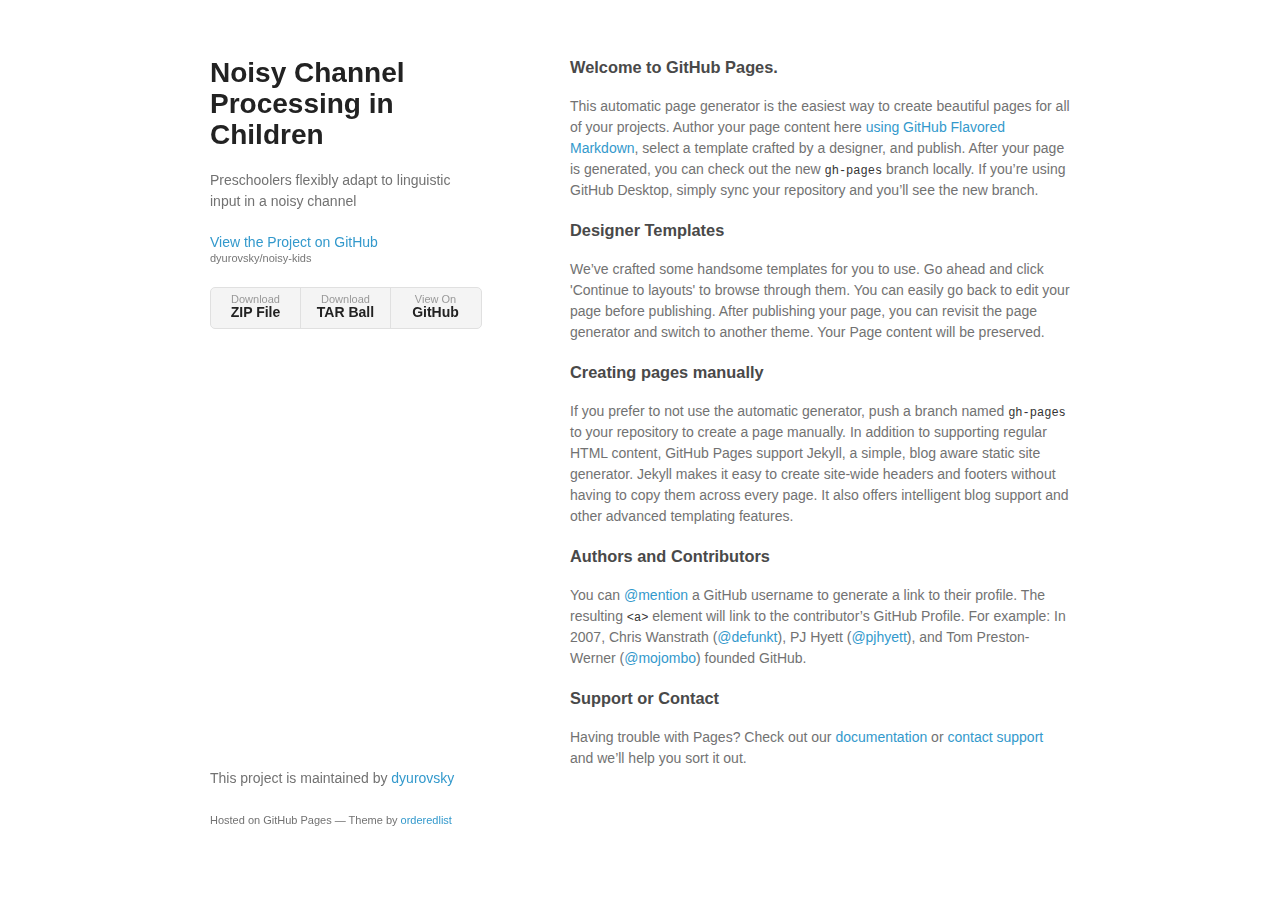
==== index.html @ 24876251 "Create gh-pages branch via GitHub" ====
<!doctype html>
<html>
  <head>
    <meta charset="utf-8">
    <meta http-equiv="X-UA-Compatible" content="chrome=1">
    <title>Noisy Channel Processing in Children by dyurovsky</title>

    <link rel="stylesheet" href="stylesheets/styles.css">
    <link rel="stylesheet" href="stylesheets/github-light.css">
    <meta name="viewport" content="width=device-width">
    <!--[if lt IE 9]>
    <script src="//html5shiv.googlecode.com/svn/trunk/html5.js"></script>
    <![endif]-->
  </head>
  <body>
    <div class="wrapper">
      <header>
        <h1>Noisy Channel Processing in Children</h1>
        <p>Preschoolers flexibly adapt to linguistic input in a noisy channel</p>

        <p class="view"><a href="https://github.com/dyurovsky/noisy-kids">View the Project on GitHub <small>dyurovsky/noisy-kids</small></a></p>


        <ul>
          <li><a href="https://github.com/dyurovsky/noisy-kids/zipball/master">Download <strong>ZIP File</strong></a></li>
          <li><a href="https://github.com/dyurovsky/noisy-kids/tarball/master">Download <strong>TAR Ball</strong></a></li>
          <li><a href="https://github.com/dyurovsky/noisy-kids">View On <strong>GitHub</strong></a></li>
        </ul>
      </header>
      <section>
        <h3>
<a id="welcome-to-github-pages" class="anchor" href="#welcome-to-github-pages" aria-hidden="true"><span aria-hidden="true" class="octicon octicon-link"></span></a>Welcome to GitHub Pages.</h3>

<p>This automatic page generator is the easiest way to create beautiful pages for all of your projects. Author your page content here <a href="https://guides.github.com/features/mastering-markdown/">using GitHub Flavored Markdown</a>, select a template crafted by a designer, and publish. After your page is generated, you can check out the new <code>gh-pages</code> branch locally. If you’re using GitHub Desktop, simply sync your repository and you’ll see the new branch.</p>

<h3>
<a id="designer-templates" class="anchor" href="#designer-templates" aria-hidden="true"><span aria-hidden="true" class="octicon octicon-link"></span></a>Designer Templates</h3>

<p>We’ve crafted some handsome templates for you to use. Go ahead and click 'Continue to layouts' to browse through them. You can easily go back to edit your page before publishing. After publishing your page, you can revisit the page generator and switch to another theme. Your Page content will be preserved.</p>

<h3>
<a id="creating-pages-manually" class="anchor" href="#creating-pages-manually" aria-hidden="true"><span aria-hidden="true" class="octicon octicon-link"></span></a>Creating pages manually</h3>

<p>If you prefer to not use the automatic generator, push a branch named <code>gh-pages</code> to your repository to create a page manually. In addition to supporting regular HTML content, GitHub Pages support Jekyll, a simple, blog aware static site generator. Jekyll makes it easy to create site-wide headers and footers without having to copy them across every page. It also offers intelligent blog support and other advanced templating features.</p>

<h3>
<a id="authors-and-contributors" class="anchor" href="#authors-and-contributors" aria-hidden="true"><span aria-hidden="true" class="octicon octicon-link"></span></a>Authors and Contributors</h3>

<p>You can <a href="https://help.github.com/articles/basic-writing-and-formatting-syntax/#mentioning-users-and-teams" class="user-mention">@mention</a> a GitHub username to generate a link to their profile. The resulting <code>&lt;a&gt;</code> element will link to the contributor’s GitHub Profile. For example: In 2007, Chris Wanstrath (<a href="https://github.com/defunkt" class="user-mention">@defunkt</a>), PJ Hyett (<a href="https://github.com/pjhyett" class="user-mention">@pjhyett</a>), and Tom Preston-Werner (<a href="https://github.com/mojombo" class="user-mention">@mojombo</a>) founded GitHub.</p>

<h3>
<a id="support-or-contact" class="anchor" href="#support-or-contact" aria-hidden="true"><span aria-hidden="true" class="octicon octicon-link"></span></a>Support or Contact</h3>

<p>Having trouble with Pages? Check out our <a href="https://help.github.com/pages">documentation</a> or <a href="https://github.com/contact">contact support</a> and we’ll help you sort it out.</p>
      </section>
      <footer>
        <p>This project is maintained by <a href="https://github.com/dyurovsky">dyurovsky</a></p>
        <p><small>Hosted on GitHub Pages &mdash; Theme by <a href="https://github.com/orderedlist">orderedlist</a></small></p>
      </footer>
    </div>
    <script src="javascripts/scale.fix.js"></script>
    
  </body>
</html>
---- stylesheets/styles.css ----
@font-face {
  font-family: 'Noto Sans';
  font-weight: 400;
  font-style: normal;
  src: url('../fonts/Noto-Sans-regular/Noto-Sans-regular.eot');
  src: url('../fonts/Noto-Sans-regular/Noto-Sans-regular.eot?#iefix') format('embedded-opentype'),
       local('Noto Sans'),
       local('Noto-Sans-regular'),
       url('../fonts/Noto-Sans-regular/Noto-Sans-regular.woff2') format('woff2'),
       url('../fonts/Noto-Sans-regular/Noto-Sans-regular.woff') format('woff'),
       url('../fonts/Noto-Sans-regular/Noto-Sans-regular.ttf') format('truetype'),
       url('../fonts/Noto-Sans-regular/Noto-Sans-regular.svg#NotoSans') format('svg');
}

@font-face {
  font-family: 'Noto Sans';
  font-weight: 700;
  font-style: normal;
  src: url('../fonts/Noto-Sans-700/Noto-Sans-700.eot');
  src: url('../fonts/Noto-Sans-700/Noto-Sans-700.eot?#iefix') format('embedded-opentype'),
       local('Noto Sans Bold'),
       local('Noto-Sans-700'),
       url('../fonts/Noto-Sans-700/Noto-Sans-700.woff2') format('woff2'),
       url('../fonts/Noto-Sans-700/Noto-Sans-700.woff') format('woff'),
       url('../fonts/Noto-Sans-700/Noto-Sans-700.ttf') format('truetype'),
       url('../fonts/Noto-Sans-700/Noto-Sans-700.svg#NotoSans') format('svg');
}

@font-face {
  font-family: 'Noto Sans';
  font-weight: 400;
  font-style: italic;
  src: url('../fonts/Noto-Sans-italic/Noto-Sans-italic.eot');
  src: url('../fonts/Noto-Sans-italic/Noto-Sans-italic.eot?#iefix') format('embedded-opentype'),
       local('Noto Sans Italic'),
       local('Noto-Sans-italic'),
       url('../fonts/Noto-Sans-italic/Noto-Sans-italic.woff2') format('woff2'),
       url('../fonts/Noto-Sans-italic/Noto-Sans-italic.woff') format('woff'),
       url('../fonts/Noto-Sans-italic/Noto-Sans-italic.ttf') format('truetype'),
       url('../fonts/Noto-Sans-italic/Noto-Sans-italic.svg#NotoSans') format('svg');
}

@font-face {
  font-family: 'Noto Sans';
  font-weight: 700;
  font-style: italic;
  src: url('../fonts/Noto-Sans-700italic/Noto-Sans-700italic.eot');
  src: url('../fonts/Noto-Sans-700italic/Noto-Sans-700italic.eot?#iefix') format('embedded-opentype'),
       local('Noto Sans Bold Italic'),
       local('Noto-Sans-700italic'),
       url('../fonts/Noto-Sans-700italic/Noto-Sans-700italic.woff2') format('woff2'),
       url('../fonts/Noto-Sans-700italic/Noto-Sans-700italic.woff') format('woff'),
       url('../fonts/Noto-Sans-700italic/Noto-Sans-700italic.ttf') format('truetype'),
       url('../fonts/Noto-Sans-700italic/Noto-Sans-700italic.svg#NotoSans') format('svg');
}

body {
  background-color: #fff;
  padding:50px;
  font: 14px/1.5 "Noto Sans", "Helvetica Neue", Helvetica, Arial, sans-serif;
  color:#727272;
  font-weight:400;
}

h1, h2, h3, h4, h5, h6 {
  color:#222;
  margin:0 0 20px;
}

p, ul, ol, table, pre, dl {
  margin:0 0 20px;
}

h1, h2, h3 {
  line-height:1.1;
}

h1 {
  font-size:28px;
}

h2 {
  color:#393939;
}

h3, h4, h5, h6 {
  color:#494949;
}

a {
  color:#39c;
  text-decoration:none;
}

a:hover {
  color:#069;
}

a small {
  font-size:11px;
  color:#777;
  margin-top:-0.3em;
  display:block;
}

a:hover small {
  color:#777;
}

.wrapper {
  width:860px;
  margin:0 auto;
}

blockquote {
  border-left:1px solid #e5e5e5;
  margin:0;
  padding:0 0 0 20px;
  font-style:italic;
}

code, pre {
  font-family:Monaco, Bitstream Vera Sans Mono, Lucida Console, Terminal, Consolas, Liberation Mono, DejaVu Sans Mono, Courier New, monospace;
  color:#333;
  font-size:12px;
}

pre {
  padding:8px 15px;
  background: #f8f8f8;
  border-radius:5px;
  border:1px solid #e5e5e5;
  overflow-x: auto;
}

table {
  width:100%;
  border-collapse:collapse;
}

th, td {
  text-align:left;
  padding:5px 10px;
  border-bottom:1px solid #e5e5e5;
}

dt {
  color:#444;
  font-weight:700;
}

th {
  color:#444;
}

img {
  max-width:100%;
}

header {
  width:270px;
  float:left;
  position:fixed;
  -webkit-font-smoothing:subpixel-antialiased;
}

header ul {
  list-style:none;
  height:40px;
  padding:0;
  background: #f4f4f4;
  border-radius:5px;
  border:1px solid #e0e0e0;
  width:270px;
}

header li {
  width:89px;
  float:left;
  border-right:1px solid #e0e0e0;
  height:40px;
}

header li:first-child a {
  border-radius:5px 0 0 5px;
}

header li:last-child a {
  border-radius:0 5px 5px 0;
}

header ul a {
  line-height:1;
  font-size:11px;
  color:#999;
  display:block;
  text-align:center;
  padding-top:6px;
  height:34px;
}

header ul a:hover {
  color:#999;
}

header ul a:active {
  background-color:#f0f0f0;
}

strong {
  color:#222;
  font-weight:700;
}

header ul li + li + li {
  border-right:none;
  width:89px;
}

header ul a strong {
  font-size:14px;
  display:block;
  color:#222;
}

section {
  width:500px;
  float:right;
  padding-bottom:50px;
}

small {
  font-size:11px;
}

hr {
  border:0;
  background:#e5e5e5;
  height:1px;
  margin:0 0 20px;
}

footer {
  width:270px;
  float:left;
  position:fixed;
  bottom:50px;
  -webkit-font-smoothing:subpixel-antialiased;
}

@media print, screen and (max-width: 960px) {

  div.wrapper {
    width:auto;
    margin:0;
  }

  header, section, footer {
    float:none;
    position:static;
    width:auto;
  }

  header {
    padding-right:320px;
  }

  section {
    border:1px solid #e5e5e5;
    border-width:1px 0;
    padding:20px 0;
    margin:0 0 20px;
  }

  header a small {
    display:inline;
  }

  header ul {
    position:absolute;
    right:50px;
    top:52px;
  }
}

@media print, screen and (max-width: 720px) {
  body {
    word-wrap:break-word;
  }

  header {
    padding:0;
  }

  header ul, header p.view {
    position:static;
  }

  pre, code {
    word-wrap:normal;
  }
}

@media print, screen and (max-width: 480px) {
  body {
    padding:15px;
  }

  header ul {
    width:99%;
  }

  header li, header ul li + li + li {
    width:33%;
  }
}

@media print {
  body {
    padding:0.4in;
    font-size:12pt;
    color:#444;
  }
}
---- stylesheets/github-light.css ----
/*
The MIT License (MIT)

Copyright (c) 2016 GitHub, Inc.

Permission is hereby granted, free of charge, to any person obtaining a copy
of this software and associated documentation files (the "Software"), to deal
in the Software without restriction, including without limitation the rights
to use, copy, modify, merge, publish, distribute, sublicense, and/or sell
copies of the Software, and to permit persons to whom the Software is
furnished to do so, subject to the following conditions:

The above copyright notice and this permission notice shall be included in all
copies or substantial portions of the Software.

THE SOFTWARE IS PROVIDED "AS IS", WITHOUT WARRANTY OF ANY KIND, EXPRESS OR
IMPLIED, INCLUDING BUT NOT LIMITED TO THE WARRANTIES OF MERCHANTABILITY,
FITNESS FOR A PARTICULAR PURPOSE AND NONINFRINGEMENT. IN NO EVENT SHALL THE
AUTHORS OR COPYRIGHT HOLDERS BE LIABLE FOR ANY CLAIM, DAMAGES OR OTHER
LIABILITY, WHETHER IN AN ACTION OF CONTRACT, TORT OR OTHERWISE, ARISING FROM,
OUT OF OR IN CONNECTION WITH THE SOFTWARE OR THE USE OR OTHER DEALINGS IN THE
SOFTWARE.

*/

.pl-c /* comment */ {
  color: #969896;
}

.pl-c1 /* constant, variable.other.constant, support, meta.property-name, support.constant, support.variable, meta.module-reference, markup.raw, meta.diff.header */,
.pl-s .pl-v /* string variable */ {
  color: #0086b3;
}

.pl-e /* entity */,
.pl-en /* entity.name */ {
  color: #795da3;
}

.pl-smi /* variable.parameter.function, storage.modifier.package, storage.modifier.import, storage.type.java, variable.other */,
.pl-s .pl-s1 /* string source */ {
  color: #333;
}

.pl-ent /* entity.name.tag */ {
  color: #63a35c;
}

.pl-k /* keyword, storage, storage.type */ {
  color: #a71d5d;
}

.pl-s /* string */,
.pl-pds /* punctuation.definition.string, string.regexp.character-class */,
.pl-s .pl-pse .pl-s1 /* string punctuation.section.embedded source */,
.pl-sr /* string.regexp */,
.pl-sr .pl-cce /* string.regexp constant.character.escape */,
.pl-sr .pl-sre /* string.regexp source.ruby.embedded */,
.pl-sr .pl-sra /* string.regexp string.regexp.arbitrary-repitition */ {
  color: #183691;
}

.pl-v /* variable */ {
  color: #ed6a43;
}

.pl-id /* invalid.deprecated */ {
  color: #b52a1d;
}

.pl-ii /* invalid.illegal */ {
  color: #f8f8f8;
  background-color: #b52a1d;
}

.pl-sr .pl-cce /* string.regexp constant.character.escape */ {
  font-weight: bold;
  color: #63a35c;
}

.pl-ml /* markup.list */ {
  color: #693a17;
}

.pl-mh /* markup.heading */,
.pl-mh .pl-en /* markup.heading entity.name */,
.pl-ms /* meta.separator */ {
  font-weight: bold;
  color: #1d3e81;
}

.pl-mq /* markup.quote */ {
  color: #008080;
}

.pl-mi /* markup.italic */ {
  font-style: italic;
  color: #333;
}

.pl-mb /* markup.bold */ {
  font-weight: bold;
  color: #333;
}

.pl-md /* markup.deleted, meta.diff.header.from-file */ {
  color: #bd2c00;
  background-color: #ffecec;
}

.pl-mi1 /* markup.inserted, meta.diff.header.to-file */ {
  color: #55a532;
  background-color: #eaffea;
}

.pl-mdr /* meta.diff.range */ {
  font-weight: bold;
  color: #795da3;
}

.pl-mo /* meta.output */ {
  color: #1d3e81;
}
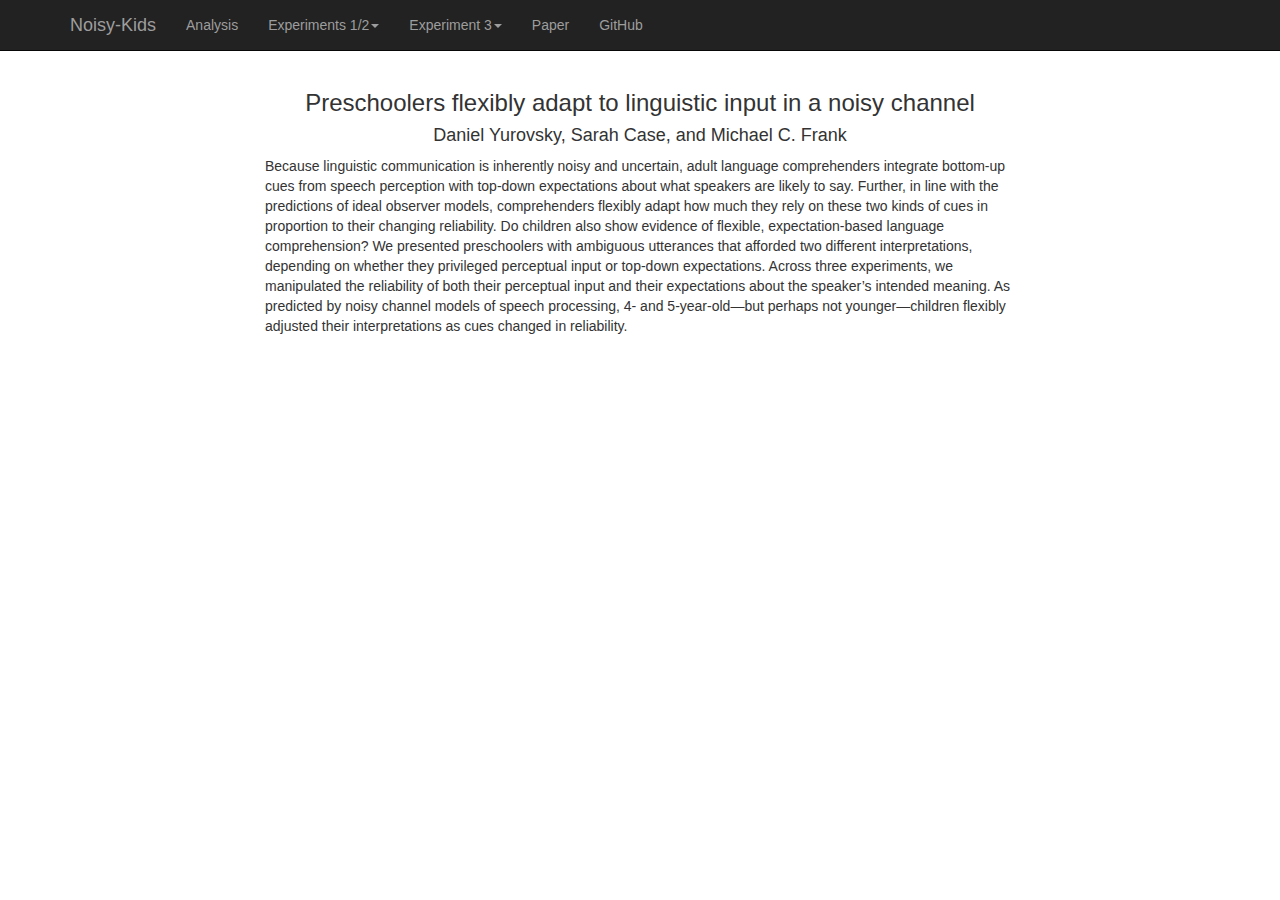
==== commit 646b21ab: "update to abstract" ====
--- a/index.html
+++ b/index.html
@@ -1,64 +1,107 @@
-<!doctype html>
-<html>
-  <head>
+<!DOCTYPE html>
+<html lang="en">
+
+<head>
+
     <meta charset="utf-8">
-    <meta http-equiv="X-UA-Compatible" content="chrome=1">
-    <title>Noisy Channel Processing in Children by dyurovsky</title>
+    <meta http-equiv="X-UA-Compatible" content="IE=edge">
+    <meta name="viewport" content="width=device-width, initial-scale=1">
+    <meta name="description" content="">
+    <meta name="author" content="">
 
-    <link rel="stylesheet" href="stylesheets/styles.css">
-    <link rel="stylesheet" href="stylesheets/github-light.css">
-    <meta name="viewport" content="width=device-width">
+    <title>Noisy Channel Processing in Children</title>
+
+    <!-- Bootstrap Core CSS -->
+    <link href="css/bootstrap.min.css" rel="stylesheet">
+
+    <!-- Custom CSS -->
+    <style>
+    body {
+        padding-top: 70px;
+        /* Required padding for .navbar-fixed-top. Remove if using .navbar-static-top. Change if height of navigation changes. */
+    }
+    </style>
+
+    <!-- HTML5 Shim and Respond.js IE8 support of HTML5 elements and media queries -->
+    <!-- WARNING: Respond.js doesn't work if you view the page via file:// -->
     <!--[if lt IE 9]>
-    <script src="//html5shiv.googlecode.com/svn/trunk/html5.js"></script>
+        <script src="https://oss.maxcdn.com/libs/html5shiv/3.7.0/html5shiv.js"></script>
+        <script src="https://oss.maxcdn.com/libs/respond.js/1.4.2/respond.min.js"></script>
     <![endif]-->
-  </head>
-  <body>
-    <div class="wrapper">
-      <header>
-        <h1>Noisy Channel Processing in Children</h1>
-        <p>Preschoolers flexibly adapt to linguistic input in a noisy channel</p>
 
-        <p class="view"><a href="https://github.com/dyurovsky/noisy-kids">View the Project on GitHub <small>dyurovsky/noisy-kids</small></a></p>
+</head>
 
+<body>
 
-        <ul>
-          <li><a href="https://github.com/dyurovsky/noisy-kids/zipball/master">Download <strong>ZIP File</strong></a></li>
-          <li><a href="https://github.com/dyurovsky/noisy-kids/tarball/master">Download <strong>TAR Ball</strong></a></li>
-          <li><a href="https://github.com/dyurovsky/noisy-kids">View On <strong>GitHub</strong></a></li>
-        </ul>
-      </header>
-      <section>
-        <h3>
-<a id="welcome-to-github-pages" class="anchor" href="#welcome-to-github-pages" aria-hidden="true"><span aria-hidden="true" class="octicon octicon-link"></span></a>Welcome to GitHub Pages.</h3>
+    <!-- Navigation -->
+    <nav class="navbar navbar-inverse navbar-fixed-top" role="navigation">
+        <div class="container">
+            <!-- Brand and toggle get grouped for better mobile display -->
+            <div class="navbar-header">
+                <button type="button" class="navbar-toggle" data-toggle="collapse" data-target="#bs-example-navbar-collapse-1">
+                    <span class="sr-only">Toggle navigation</span>
+                    <span class="icon-bar"></span>
+                    <span class="icon-bar"></span>
+                    <span class="icon-bar"></span>
+                </button>
+                <a class="navbar-brand" href="index.html">Noisy-Kids</a>
+            </div>
+            <!-- Collect the nav links, forms, and other content for toggling -->
+            <div class="collapse navbar-collapse" id="bs-example-navbar-collapse-1">
+                <ul class="nav navbar-nav">
+                    <li>
+                        <a href="analysis.html">Analysis</a>
+                    </li>
+                   <li class="dropdown">
+                     <a href="#" class="dropdown-toggle" data-toggle="dropdown">Experiments 1/2<b class="caret"></b></a>
+                     <ul class="dropdown-menu">
+                       <li><a href="experiments/exp1/plausible.html">Plausible</a></li>
+                       <li><a href="experiments/exp1/implausible.html">Implausible</a></li>
+                     </ul>
+                    <li class="dropdown">
+                     <a href="#" class="dropdown-toggle" data-toggle="dropdown">Experiment 3<b class="caret"></b></a>
+                     <ul class="dropdown-menu">
+                       <li><a href="experiments/exp3/noisy_plausible.html">Noisy-Plausible</a></li>
+                       <li><a href="experiments/exp3/noisy_implausible.html">Noisy-Implausible</a></li>
+                       <li><a href="experiments/exp3/noisy_control.html">Noisy-Implausible (Control)</a></li>
+                       <li><a href="experiments/exp3/no_noise_plausible.html">No Noise-Plausible</a></li>
+                       <li><a href="experiments/exp3/no_noise_implausible.html">No Noise-Implausible</a></li>
+                     </ul>
+                   </li>
+                    <li>
+                        <a href="http://callab.uchicago.edu/papers/ycf-underreview.pdf">Paper</a>
+                    </li>
+                    <li>
+                        <a href="https://github.com/dyurovsky/noisy-kids">GitHub</a>
+                    </li>
+                </ul>
+            </div>
+            <!-- /.navbar-collapse -->
+        </div>
+        <!-- /.container -->
+    </nav>
 
-<p>This automatic page generator is the easiest way to create beautiful pages for all of your projects. Author your page content here <a href="https://guides.github.com/features/mastering-markdown/">using GitHub Flavored Markdown</a>, select a template crafted by a designer, and publish. After your page is generated, you can check out the new <code>gh-pages</code> branch locally. If you’re using GitHub Desktop, simply sync your repository and you’ll see the new branch.</p>
+    <!-- Page Content -->
+    <div class="container">
 
-<h3>
-<a id="designer-templates" class="anchor" href="#designer-templates" aria-hidden="true"><span aria-hidden="true" class="octicon octicon-link"></span></a>Designer Templates</h3>
+        <div class="row">
+            <div class="col-lg-8 col-md-8 col-sm-8 col-lg-offset-2">
+                <h3 align="center">Preschoolers flexibly adapt to linguistic input in a noisy channel</h3>
+                <h4 align="center">Daniel Yurovsky, Sarah Case, and Michael C. Frank</h3>
+                <p>Because linguistic communication is inherently noisy and uncertain, adult language comprehenders integrate bottom-up cues from speech perception with top-down expectations about what speakers are likely to say. Further, in line with the predictions of ideal observer models, comprehenders flexibly adapt how much they rely on these two kinds of cues in proportion to their changing reliability. Do children also show evidence of flexible, expectation-based language comprehension? We presented preschoolers with ambiguous utterances that afforded two different interpretations, depending on whether they privileged perceptual input or top-down expectations. Across three experiments, we manipulated the reliability of both their perceptual input and their expectations about the speaker’s intended meaning. As predicted by noisy channel models of speech processing, 4- and 5-year-old—but perhaps not younger—children flexibly adjusted their interpretations as cues changed in reliability.<p>
+            </div>
+        </div>
+        <!-- /.row -->
 
-<p>We’ve crafted some handsome templates for you to use. Go ahead and click 'Continue to layouts' to browse through them. You can easily go back to edit your page before publishing. After publishing your page, you can revisit the page generator and switch to another theme. Your Page content will be preserved.</p>
+    </div>
+    <!-- /.container -->
 
-<h3>
-<a id="creating-pages-manually" class="anchor" href="#creating-pages-manually" aria-hidden="true"><span aria-hidden="true" class="octicon octicon-link"></span></a>Creating pages manually</h3>
+    <!-- jQuery Version 1.11.1 -->
+    <script src="js/jquery.js"></script>
 
-<p>If you prefer to not use the automatic generator, push a branch named <code>gh-pages</code> to your repository to create a page manually. In addition to supporting regular HTML content, GitHub Pages support Jekyll, a simple, blog aware static site generator. Jekyll makes it easy to create site-wide headers and footers without having to copy them across every page. It also offers intelligent blog support and other advanced templating features.</p>
+    <!-- Bootstrap Core JavaScript -->
+    <script src="js/bootstrap.min.js"></script>
 
-<h3>
-<a id="authors-and-contributors" class="anchor" href="#authors-and-contributors" aria-hidden="true"><span aria-hidden="true" class="octicon octicon-link"></span></a>Authors and Contributors</h3>
+</body>
 
-<p>You can <a href="https://help.github.com/articles/basic-writing-and-formatting-syntax/#mentioning-users-and-teams" class="user-mention">@mention</a> a GitHub username to generate a link to their profile. The resulting <code>&lt;a&gt;</code> element will link to the contributor’s GitHub Profile. For example: In 2007, Chris Wanstrath (<a href="https://github.com/defunkt" class="user-mention">@defunkt</a>), PJ Hyett (<a href="https://github.com/pjhyett" class="user-mention">@pjhyett</a>), and Tom Preston-Werner (<a href="https://github.com/mojombo" class="user-mention">@mojombo</a>) founded GitHub.</p>
-
-<h3>
-<a id="support-or-contact" class="anchor" href="#support-or-contact" aria-hidden="true"><span aria-hidden="true" class="octicon octicon-link"></span></a>Support or Contact</h3>
-
-<p>Having trouble with Pages? Check out our <a href="https://help.github.com/pages">documentation</a> or <a href="https://github.com/contact">contact support</a> and we’ll help you sort it out.</p>
-      </section>
-      <footer>
-        <p>This project is maintained by <a href="https://github.com/dyurovsky">dyurovsky</a></p>
-        <p><small>Hosted on GitHub Pages &mdash; Theme by <a href="https://github.com/orderedlist">orderedlist</a></small></p>
-      </footer>
-    </div>
-    <script src="javascripts/scale.fix.js"></script>
-    
-  </body>
 </html>
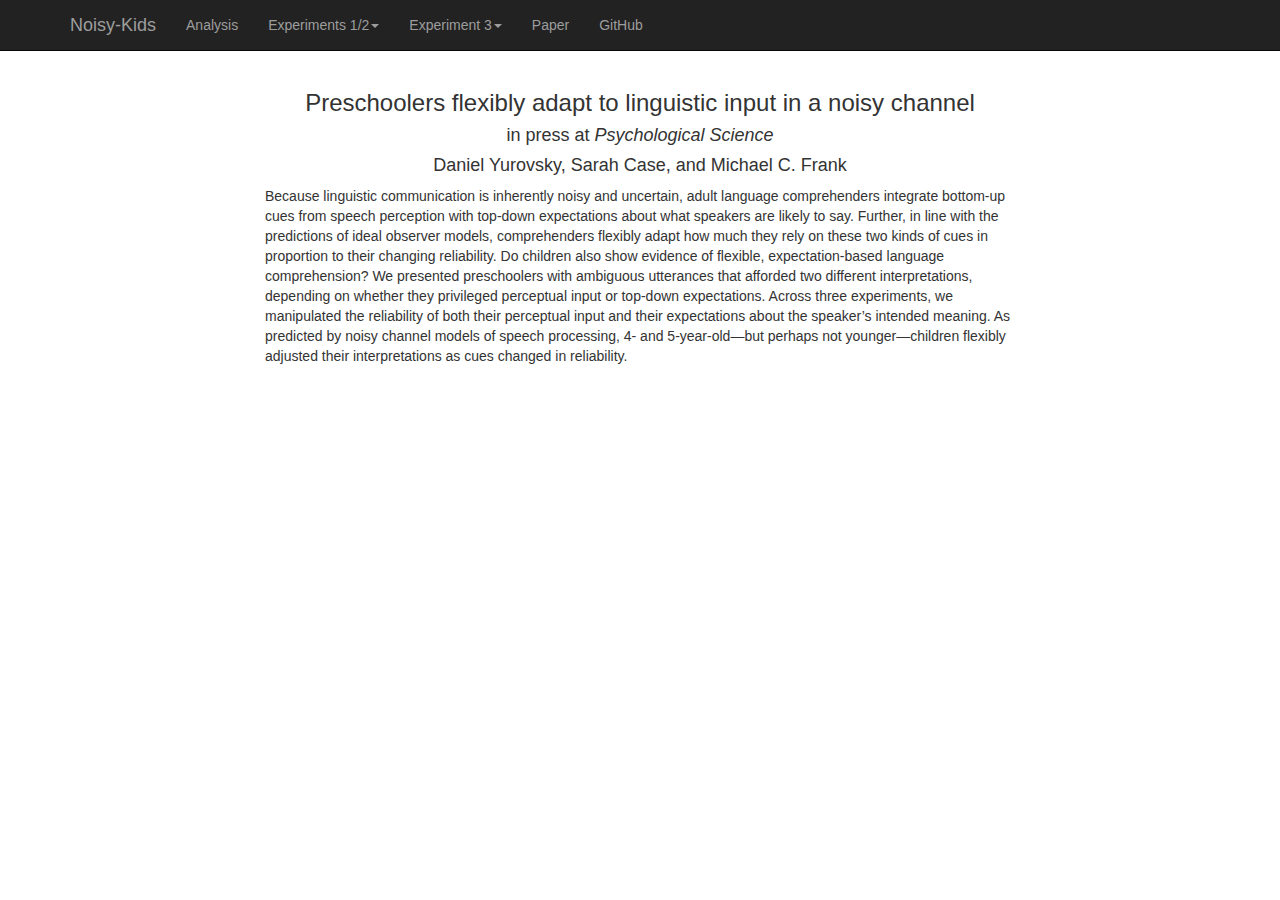
==== commit 91235a4a: "in press" ====
--- a/index.html
+++ b/index.html
@@ -69,7 +69,7 @@
                      </ul>
                    </li>
                     <li>
-                        <a href="http://callab.uchicago.edu/papers/ycf-underreview.pdf">Paper</a>
+                        <a href="http://callab.uchicago.edu/papers/ycf-inpress.pdf">Paper</a>
                     </li>
                     <li>
                         <a href="https://github.com/dyurovsky/noisy-kids">GitHub</a>
@@ -87,7 +87,8 @@
         <div class="row">
             <div class="col-lg-8 col-md-8 col-sm-8 col-lg-offset-2">
                 <h3 align="center">Preschoolers flexibly adapt to linguistic input in a noisy channel</h3>
-                <h4 align="center">Daniel Yurovsky, Sarah Case, and Michael C. Frank</h3>
+                <h4 align="center">in press at <i> Psychological Science </i> </h4>
+                <h4 align="center">Daniel Yurovsky, Sarah Case, and Michael C. Frank</h4>
                 <p>Because linguistic communication is inherently noisy and uncertain, adult language comprehenders integrate bottom-up cues from speech perception with top-down expectations about what speakers are likely to say. Further, in line with the predictions of ideal observer models, comprehenders flexibly adapt how much they rely on these two kinds of cues in proportion to their changing reliability. Do children also show evidence of flexible, expectation-based language comprehension? We presented preschoolers with ambiguous utterances that afforded two different interpretations, depending on whether they privileged perceptual input or top-down expectations. Across three experiments, we manipulated the reliability of both their perceptual input and their expectations about the speaker’s intended meaning. As predicted by noisy channel models of speech processing, 4- and 5-year-old—but perhaps not younger—children flexibly adjusted their interpretations as cues changed in reliability.<p>
             </div>
         </div>
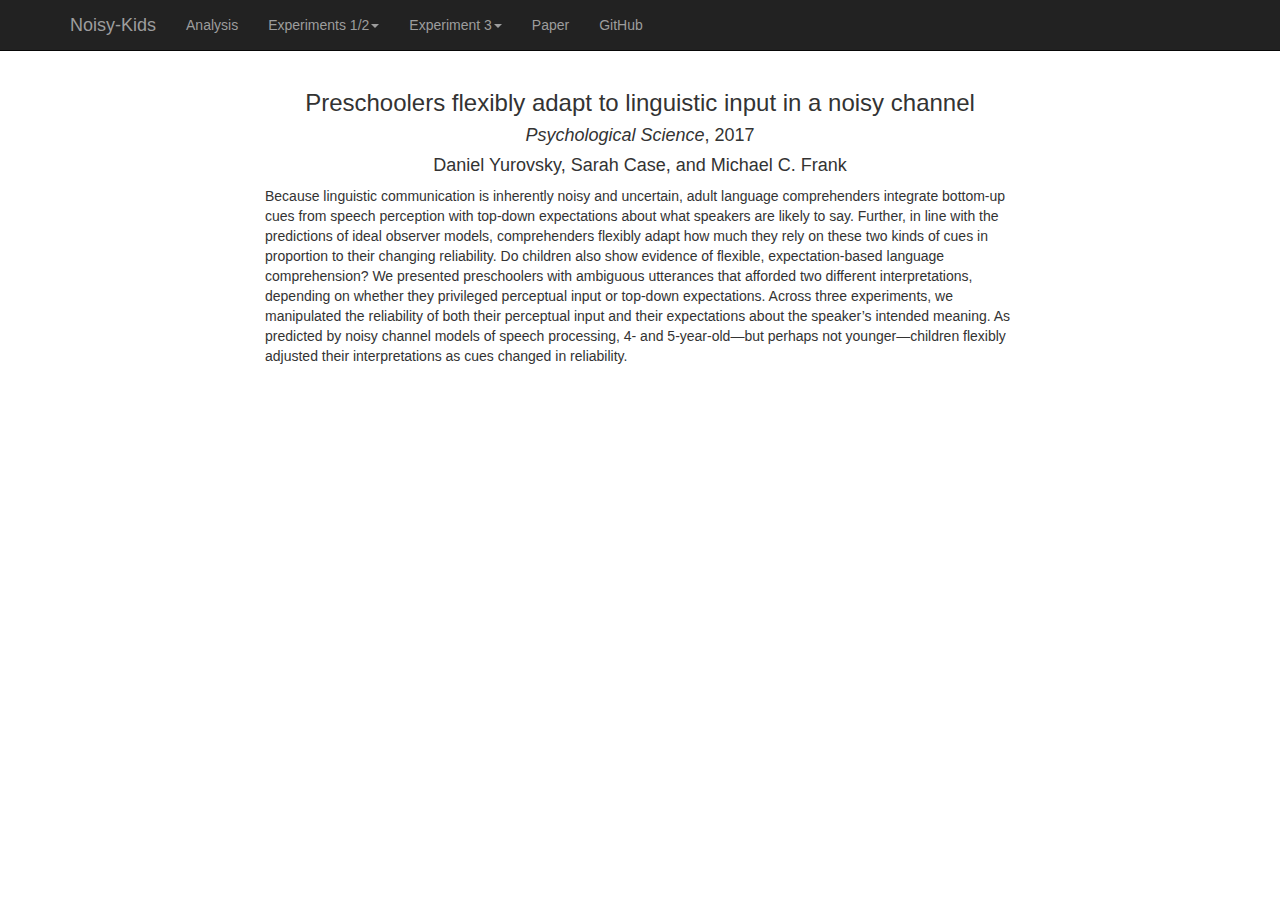
==== commit d35c9382: "date update" ====
--- a/index.html
+++ b/index.html
@@ -69,7 +69,7 @@
                      </ul>
                    </li>
                     <li>
-                        <a href="http://callab.uchicago.edu/papers/ycf-inpress.pdf">Paper</a>
+                        <a href="http://callab.uchicago.edu/papers/ycf-psci-2017.pdf">Paper</a>
                     </li>
                     <li>
                         <a href="https://github.com/dyurovsky/noisy-kids">GitHub</a>
@@ -87,7 +87,7 @@
         <div class="row">
             <div class="col-lg-8 col-md-8 col-sm-8 col-lg-offset-2">
                 <h3 align="center">Preschoolers flexibly adapt to linguistic input in a noisy channel</h3>
-                <h4 align="center">in press at <i> Psychological Science </i> </h4>
+                <h4 align="center"><i>Psychological Science</i>, 2017</h4>
                 <h4 align="center">Daniel Yurovsky, Sarah Case, and Michael C. Frank</h4>
                 <p>Because linguistic communication is inherently noisy and uncertain, adult language comprehenders integrate bottom-up cues from speech perception with top-down expectations about what speakers are likely to say. Further, in line with the predictions of ideal observer models, comprehenders flexibly adapt how much they rely on these two kinds of cues in proportion to their changing reliability. Do children also show evidence of flexible, expectation-based language comprehension? We presented preschoolers with ambiguous utterances that afforded two different interpretations, depending on whether they privileged perceptual input or top-down expectations. Across three experiments, we manipulated the reliability of both their perceptual input and their expectations about the speaker’s intended meaning. As predicted by noisy channel models of speech processing, 4- and 5-year-old—but perhaps not younger—children flexibly adjusted their interpretations as cues changed in reliability.<p>
             </div>
